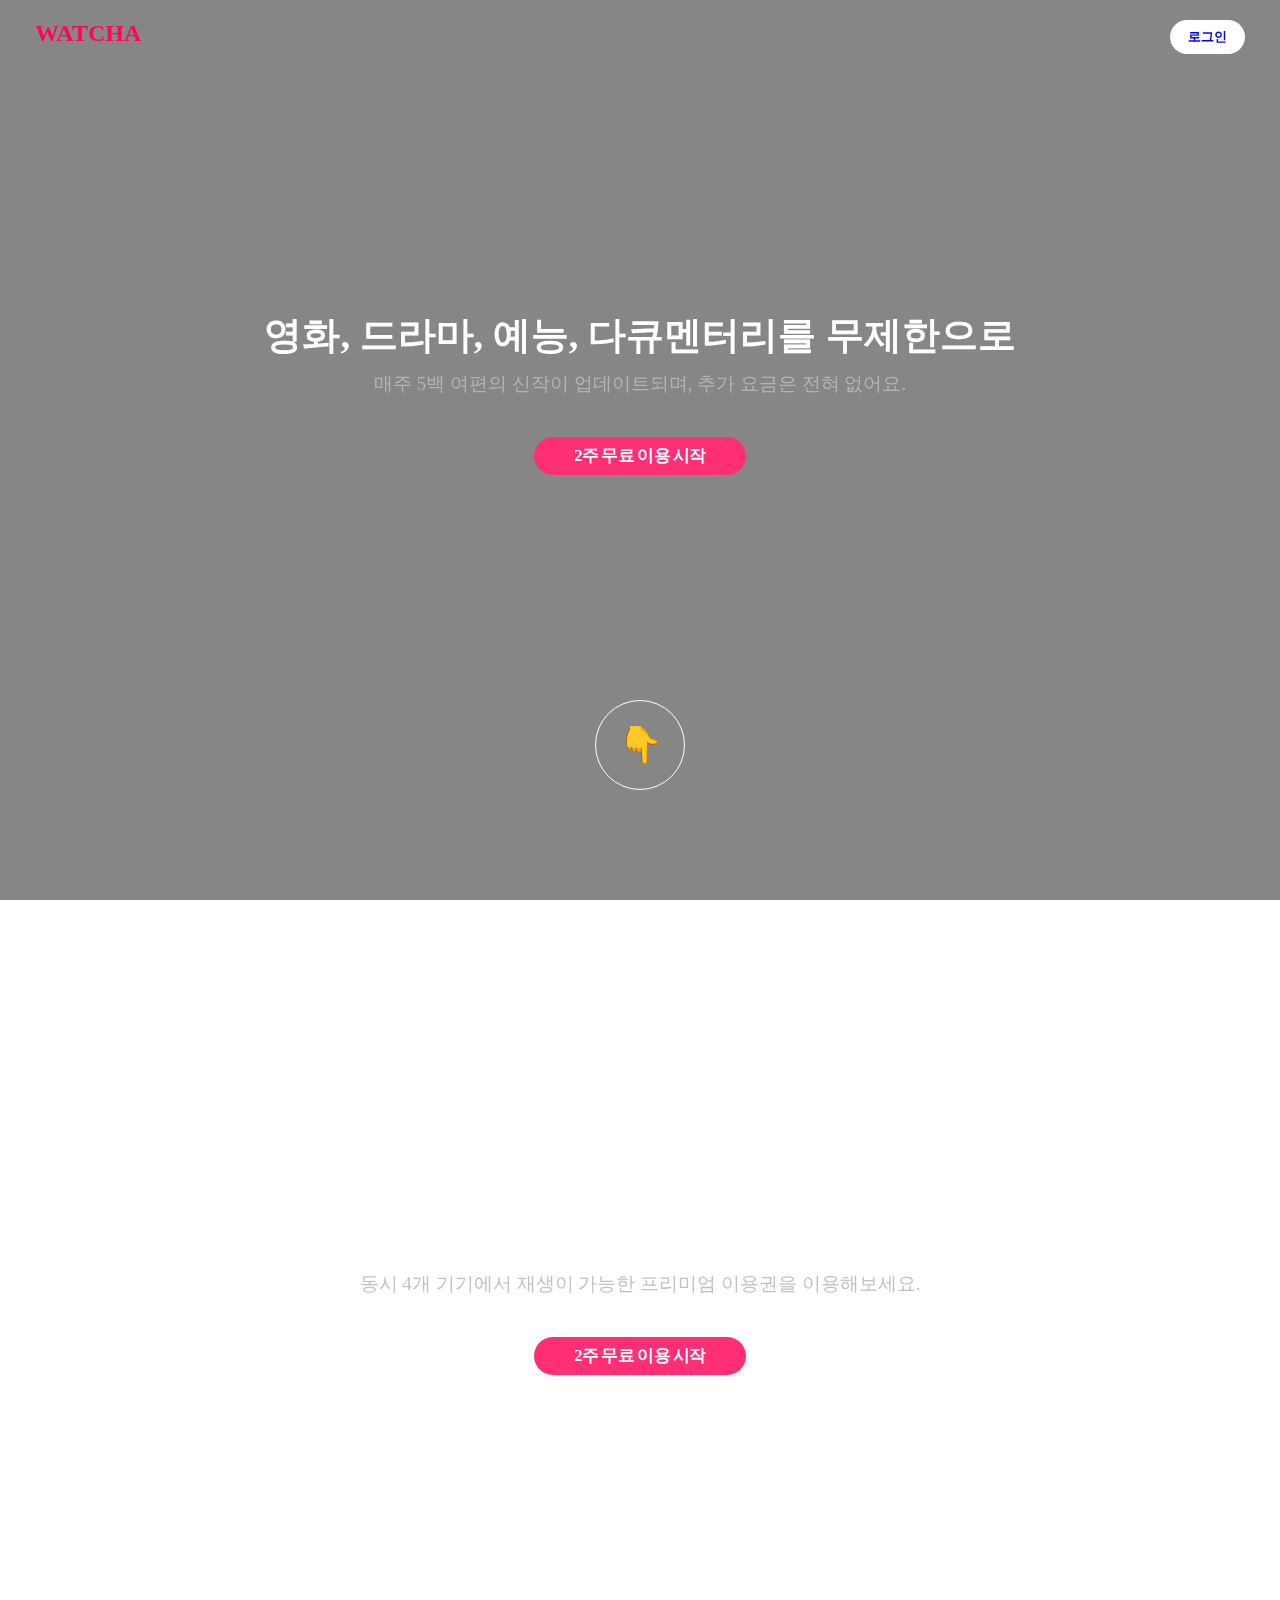
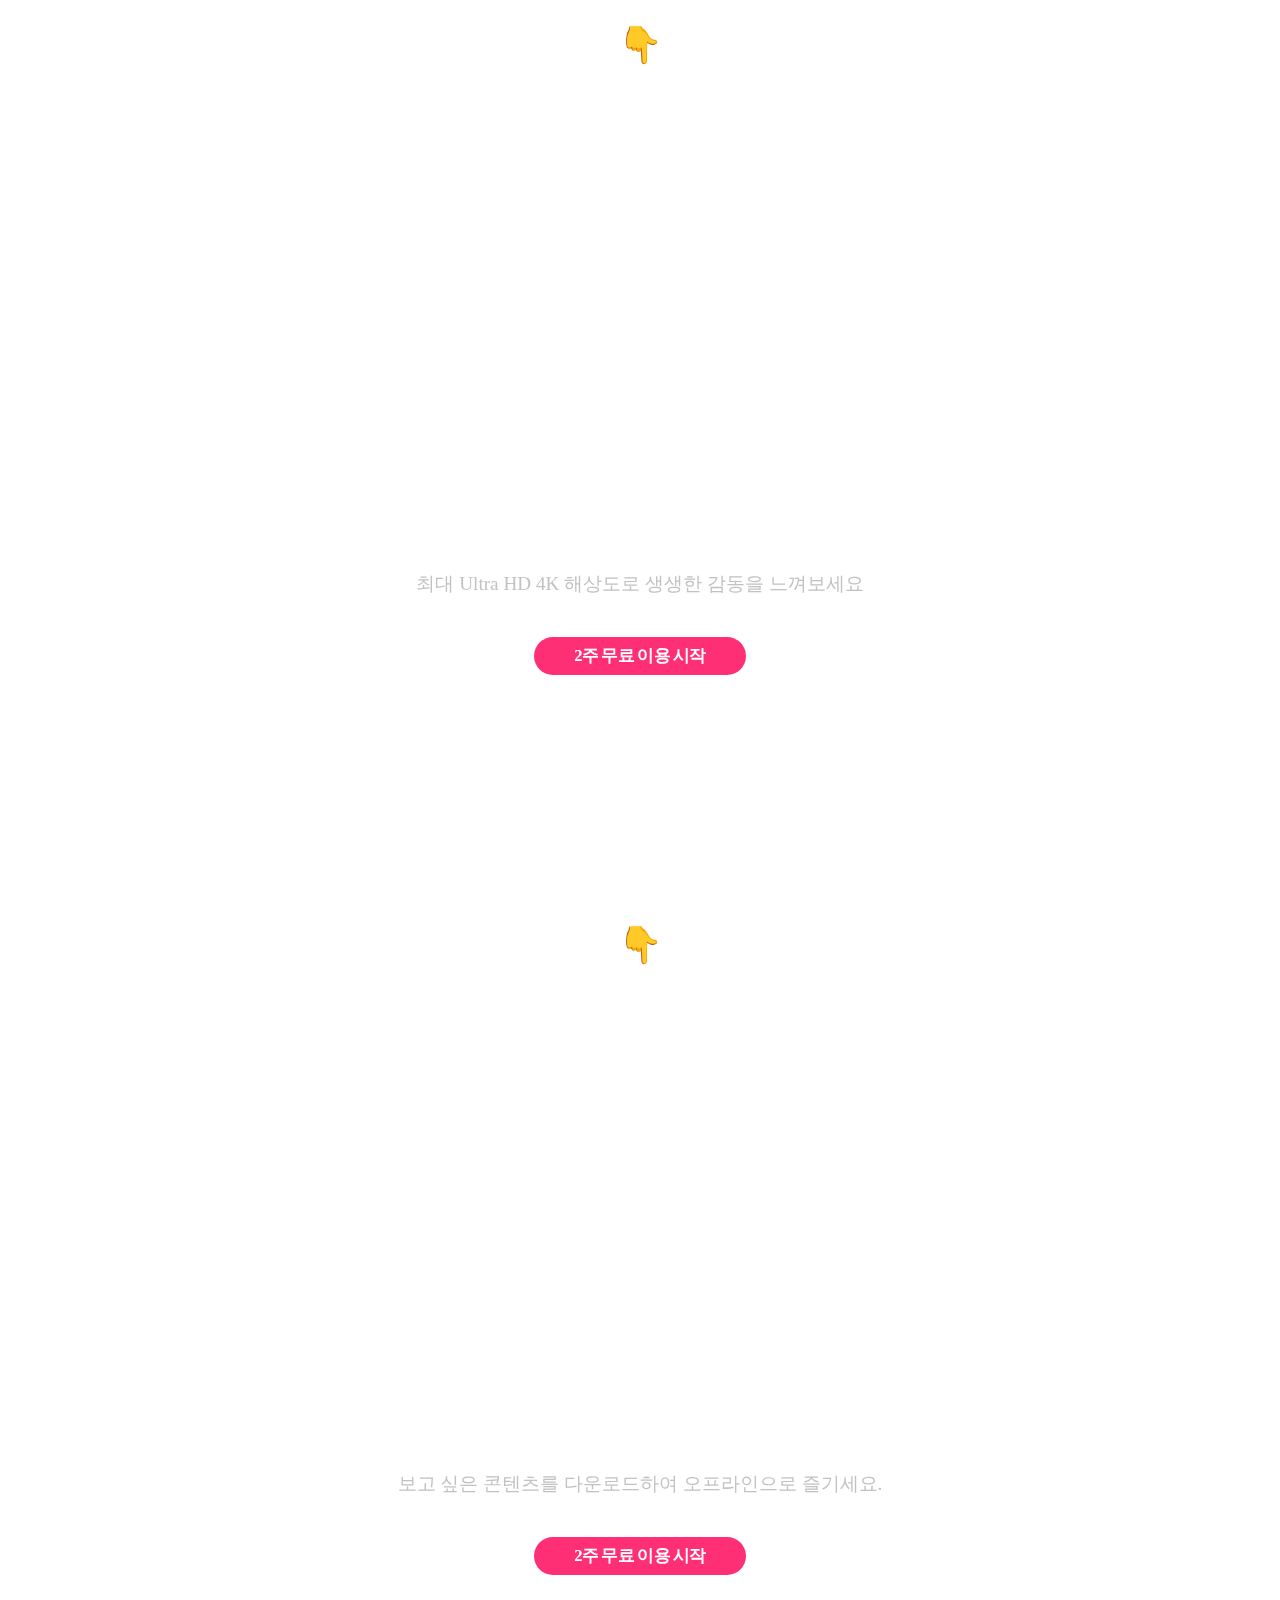
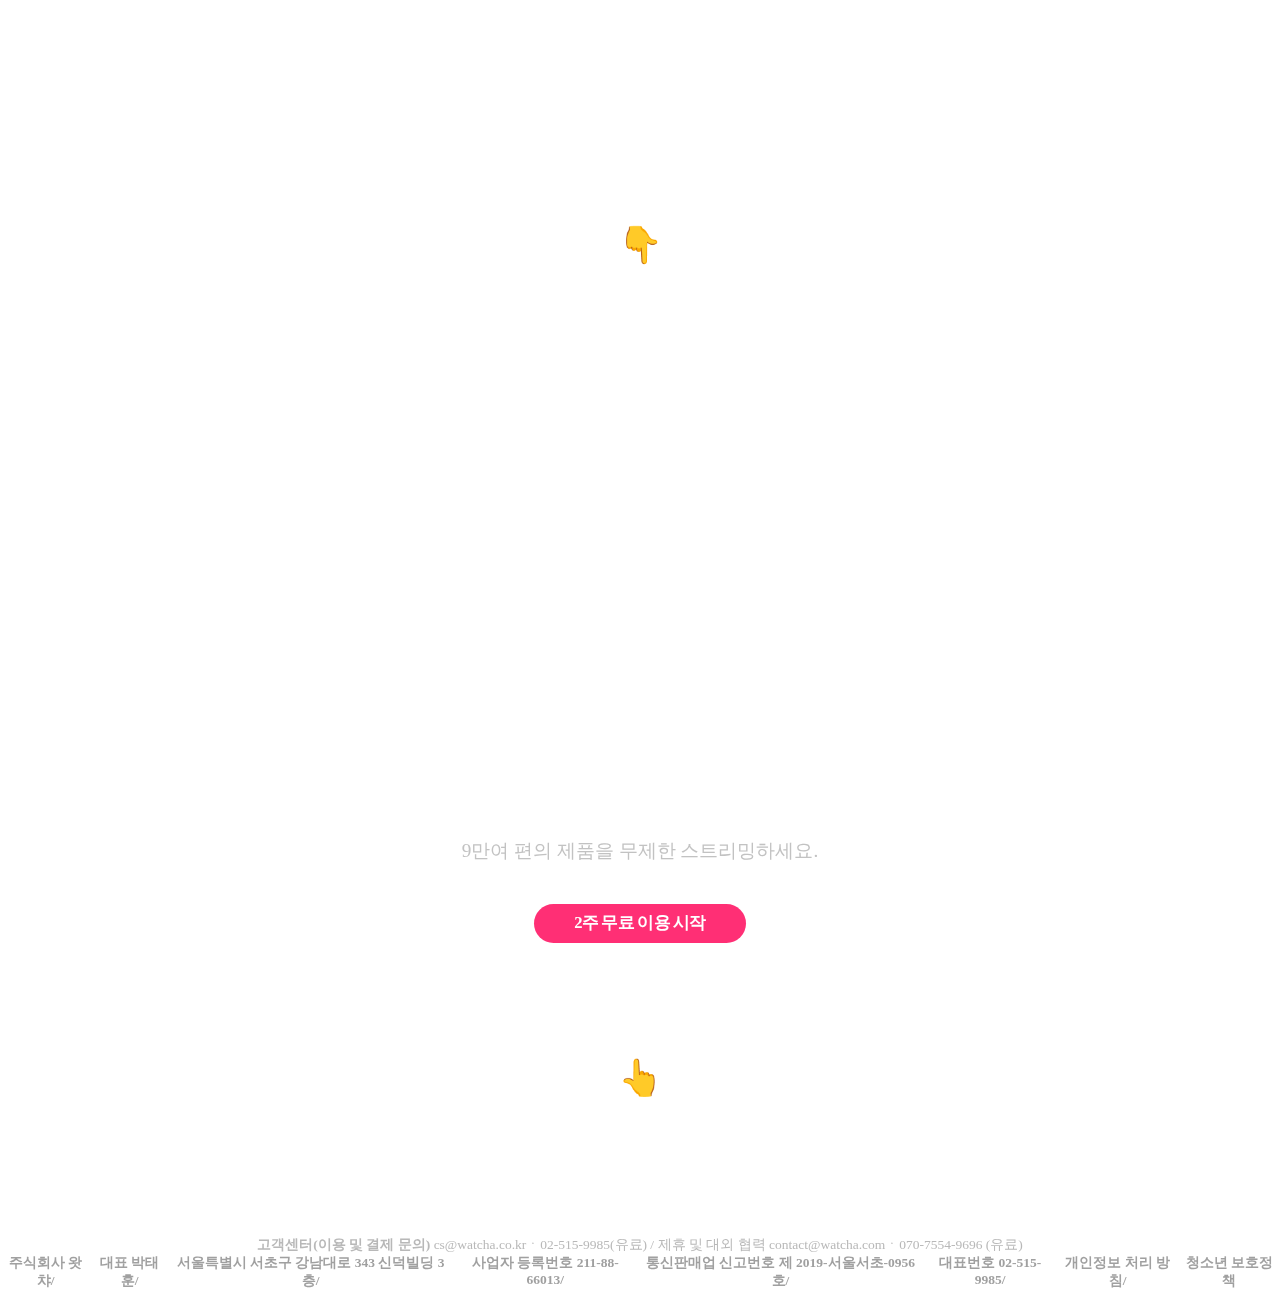
==== markUp(web accessibility)Practice/watcha/watcha(fullpage).html @ 6ade8b97 "watcha full page markup" ====
<!DOCTYPE html>
<html lang="en">
<head>
  <meta charset="UTF-8">
  <meta http-equiv="X-UA-Compatible" content="IE=edge">
  <meta name="viewport" content="width=device-width, initial-scale=1.0">
  <script src="//cdnjs.cloudflare.com/ajax/libs/jquery/3.2.1/jquery.min.js"></script>
  <link rel="stylesheet" href ="watcha.css">
  <title>Document</title>
</head>
<body>
  <header>
    <nav>
      <a href="watcha.html"><div class="logo">WATCHA</div></a>
      <a href="#"><div class="login">로그인</div></a>
    </nav>
  </header>
  <main>
    <div class="blackContainer"></div>
      <section class="first">
        <div class="comments">
          <div class="mainComment"><p>영화, 드라마, 예능, 다큐멘터리를 무제한으로</p></div>
          <div class="subComment"><p>매주 5백 여편의 신작이 업데이트되며, 추가 요금은 전혀 없어요.</p></div>
          <a href ="#"><div class="payment">2주 무료 이용 시작</div></a>
        </div>
        <button class="downBtn">👇</button>
      </section>
      <section class="second">
        <div class="comments">
          <div class="mainComment"><p>여럿이 함께, 하나의 이용권으로</p></div>
          <div class="subComment"><p>동시 4개 기기에서 재생이 가능한 프리미엄 이용권을 이용해보세요.</p></div>
          <a href ="#"><div class="payment">2주 무료 이용 시작</div></a>
        </div>
        <button class="downBtn">👇</button>
      </section>
      <section class="third">
        <div class="comments">
          <div class="mainComment"><p>이제 TV로 최고의 화질을 경험하세요</p></div>
          <div class="subComment"><p>최대 Ultra HD 4K 해상도로 생생한 감동을 느껴보세요</p></div>
          <a href ="#"><div class="payment">2주 무료 이용 시작</div></a>
        </div>
        <button class="downBtn">👇</button>
      </section>
      <section class="four">
        <div class="comments">
          <div class="mainComment"><p>이동 중에도 감상을 멈추지 마세요</p></div>
          <div class="subComment"><p>보고 싶은 콘텐츠를 다운로드하여 오프라인으로 즐기세요.</p></div>
          <a href ="#"><div class="payment">2주 무료 이용 시작</div></a>
        </div>
        <button class="downBtn">👇</button>
      </section>
      <section class="five">
        <div class="comments">
          <div class="mainComment"><p>스마트폰, 태블릿, TV, PC, 크롬캐스트, Android TV에서</p></div>
          <div class="subComment"><p>9만여 편의 제품을 무제한 스트리밍하세요.</p></div>
          <a href ="#"><div class="payment">2주 무료 이용 시작</div></a>
        </div>
        <button class="upBtn">👆</button>
      </section>
      <footer>
        <div class="customerCenter">
          <span><strong>고객센터(이용 및 결제 문의)</strong> cs@watcha.co.krㆍ02-515-9985(유료) /</span>
          <span></strong>제휴 및 대외 협력</strong> contact@watcha.comㆍ070-7554-9696 (유료)</span>
        </div>
        <div class="companyInfo">
          <ul>
            <li>주식회사 왓챠</li>
            <li>대표 박태훈</li>
            <li>서울특별시 서초구 강남대로 343 신덕빌딩 3층</li>
            <li>사업자 등록번호 211-88-66013</li>
            <li>통신판매업 신고번호 제 2019-서울서초-0956호</li>
            <li>대표번호 02-515-9985</li>
            <li>개인정보 처리 방침</li>
            <li>청소년 보호정책</li>
          </ul>
        </div>
      </footer>
  </main>
  <script src ="watcha.js"></script>
</body>
</html>
---- markUp(web accessibility)Practice/watcha/watcha.css ----
* { margin: 0px; }
header { 
  position: fixed;
  width: 100%;
  z-index: 11;
}
nav {
  display: flex;
  justify-content: space-between;
  padding: 0px 35px;
  margin-top: 20px;
  z-index: 11;
}
ul,li {
  margin:0px;
  padding: 0px;
}
a { text-decoration: none; }
a:visited { color: #000; }
.logo { font-size: 24px; font-weight: bold; color:#FF0558 }
.login { 
  width: 75px; 
  background-color: #fff; 
  padding: 8px 0px; 
  text-align: center;
  border-radius: 30px;
  font-size: 13px;
  font-weight: 900;
}

main {display: flex; flex-direction: column; width: 100%; height: 100%; position: relative;}
.blackContainer { background-color: #00000079; width: 100%; height: 100%; z-index: 10; position: fixed;}
section { height: 100vh; display: flex; align-items: center;}
.first { background: url("/img/img1.jpg") no-repeat center center ; background-size: cover; display: flex; flex-direction: column; justify-content: center; }
.second { background: url("/img/img2.jpg") no-repeat center center ; background-size: cover; display: flex; flex-direction: column; justify-content: center; }
.third { background: url("/img/img3.jpg") no-repeat center center ; background-size: cover; display: flex; flex-direction: column; justify-content: center; }
.four { background: url("/img/img4.jpg") no-repeat center center ; background-size: cover; display: flex; flex-direction: column; justify-content: center; }
.five { background: url("/img/img5.jpg") no-repeat center center ; background-size: cover; display: flex; flex-direction: column; justify-content: center; }

.comments { text-align: center; z-index: 15; margin-top: 200px;}
.mainComment { color:#fff; font-size: 3vw; font-weight: 600; margin-bottom: 10px;}
.subComment {color:#b9b9b9e0; font-size: 1.5vw; font-weight: 500; margin-bottom: 40px;}
.payment{ 
  display: inline-block;  background-color: #ff2f75;  margin: auto; min-width: 13.4vw; width: auto; font-size: 1.3vw; 
  font-weight: bold; white-space: nowrap; padding: 0px 1.6vw; color:#fff; border-radius: 2.1vw;
  letter-spacing:-0.06vw ; height: 3vw; line-height:3vw ;
} 
.downBtn { 
  width:10vh; 
  height:10vh; 
  text-align: center; 
  margin-top: 25vh;
  z-index: 11; 
  padding: 1vh; 
  background: none; 
  border:1px solid #fff; 
  border-radius: 50%;
  cursor:pointer;
  font-size: 4vh;
}  
.downBtn:hover { background-color: #80808081;}
.upBtn { 
  width:10vh;
  height:10vh; 
  text-align: center; 
  margin-top: 10vh; 
  z-index: 11; 
  padding: 1vh; 
  background: none; 
  border:1px solid #fff; 
  border-radius: 50%; 
  cursor:pointer;
  font-size: 4vh;
}
.upBtn:hover { background-color: #80808081;}
footer{ position: absolute; bottom:10px; width:100%; text-align: center; display: flex; flex-direction: column; z-index: 11;}
.customerCenter{ font-size: 1.5vh; color:rgba(161, 161, 161, 0.753);}
.companyInfo ul{ display: flex; list-style: none; justify-content: center;}
.companyInfo ul li { font-size: 1.5vh; color:rgba(99, 99, 99, 0.61); font-weight: bold;}
.companyInfo ul li::after { content:"/"; }
.companyInfo ul li:last-child::after { content:""; }
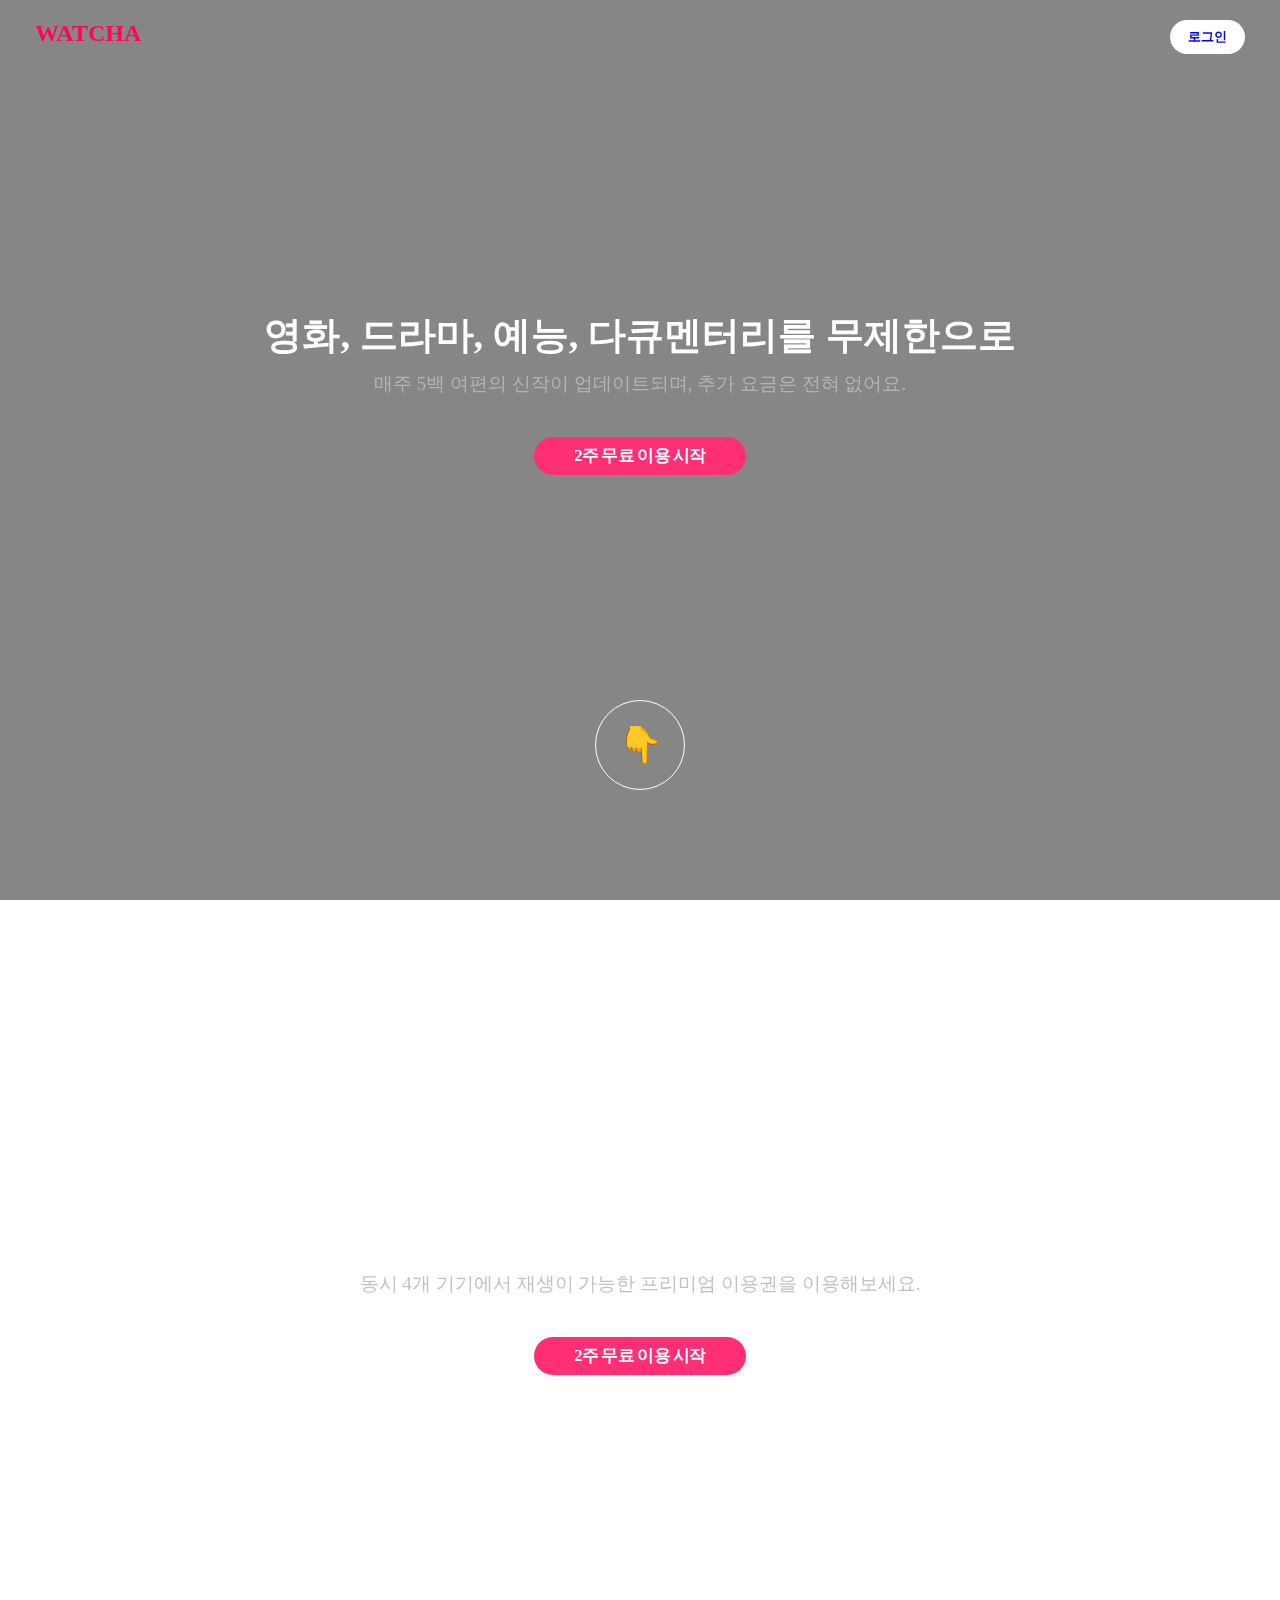
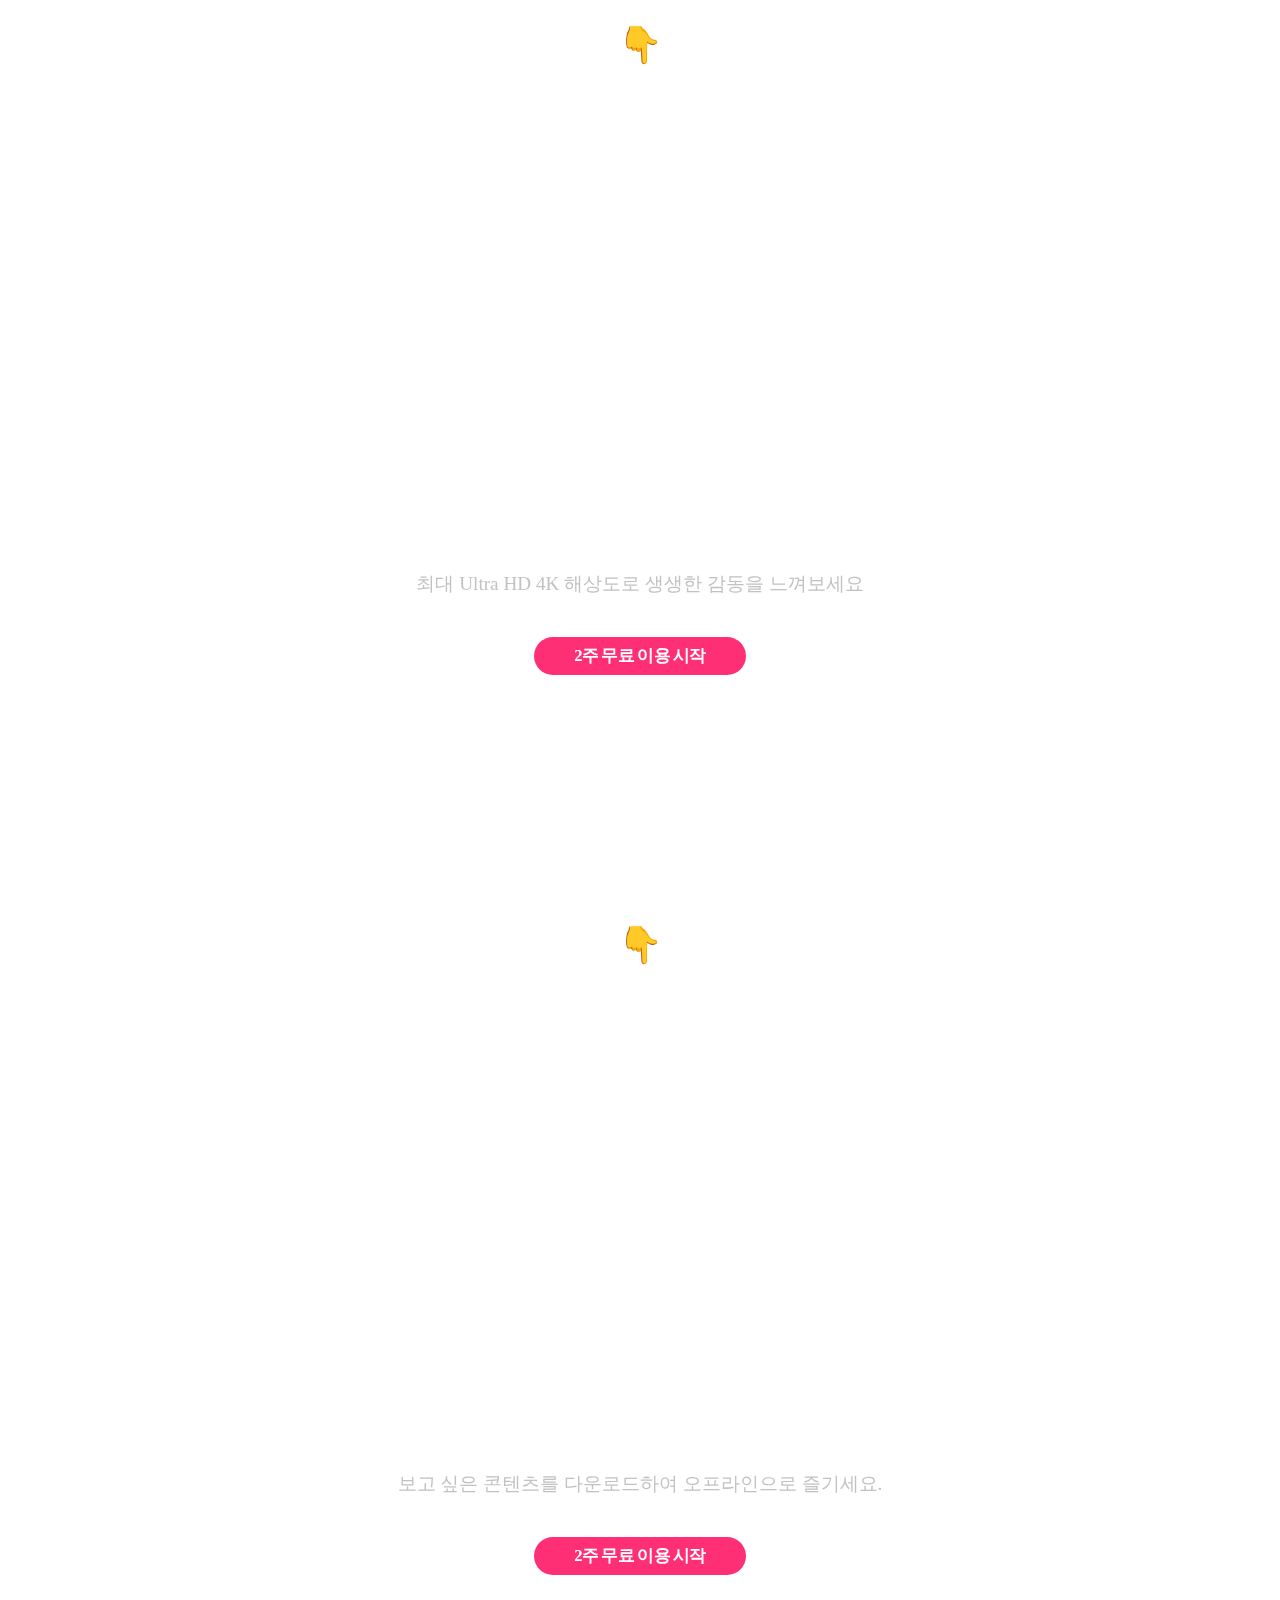
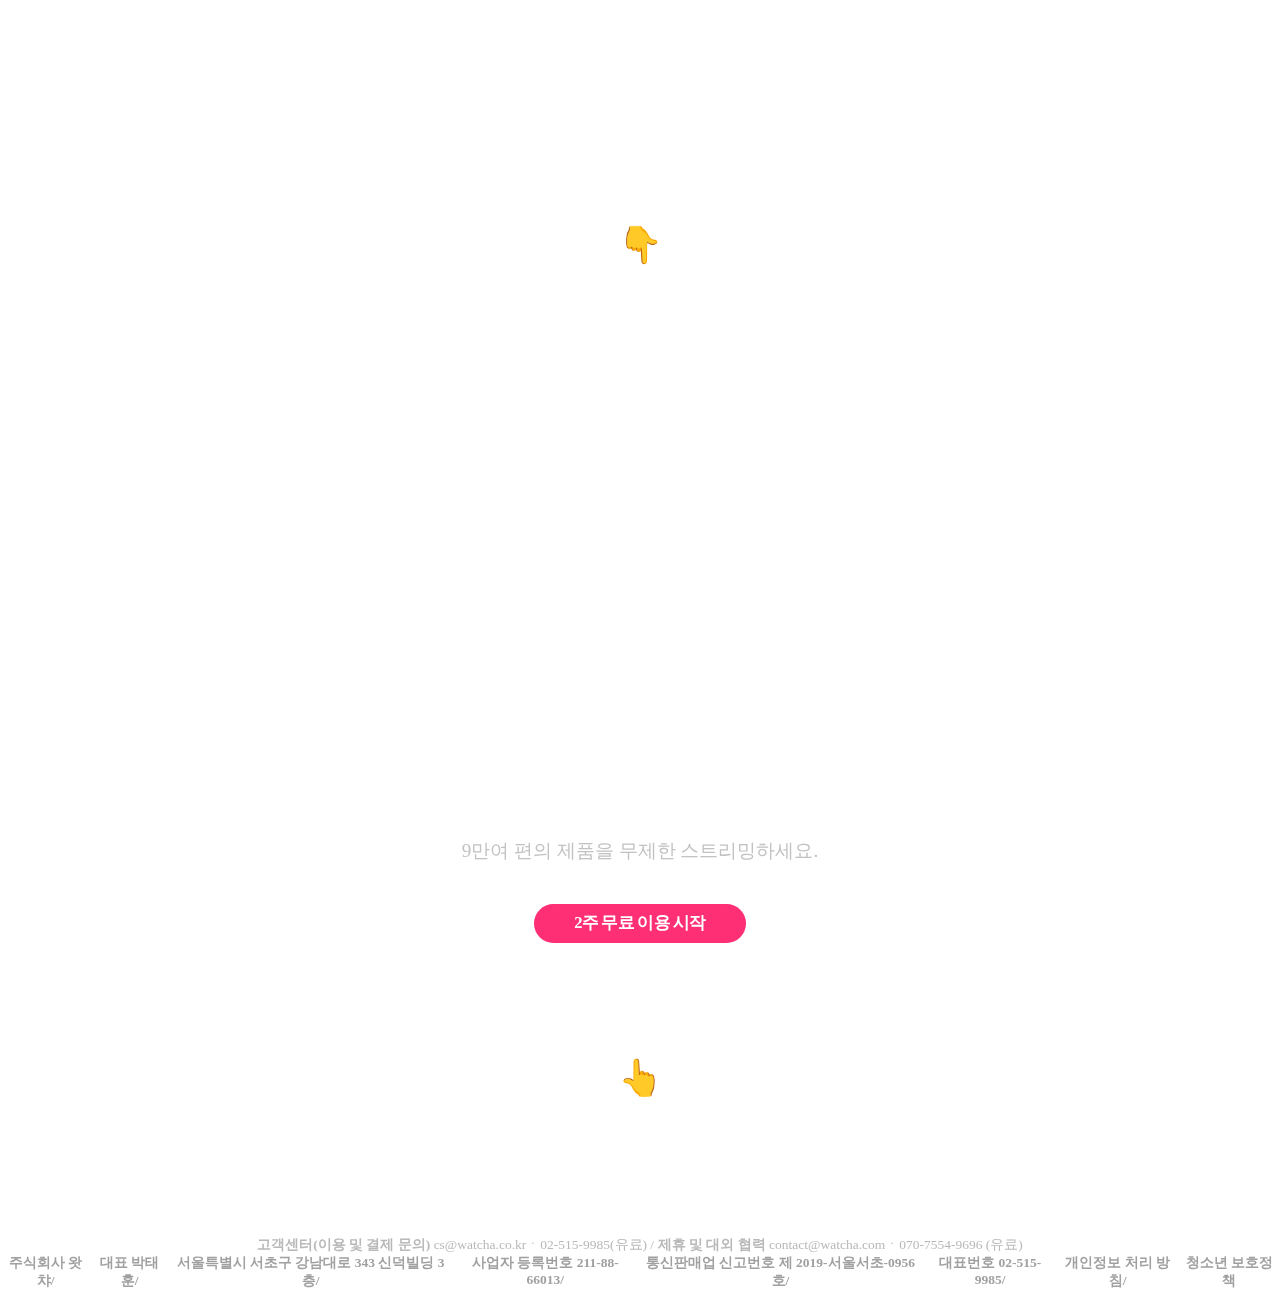
==== commit 1c7d51ea: "refactorings" ====
--- a/markUp(web accessibility)Practice/watcha/watcha(fullpage).html
+++ b/markUp(web accessibility)Practice/watcha/watcha(fullpage).html
@@ -11,7 +11,7 @@
 <body>
   <header>
     <nav>
-      <a href="watcha.html"><div class="logo">WATCHA</div></a>
+      <a href="watcha(fullpage).html"><div class="logo">WATCHA</div></a>
       <a href="#"><div class="login">로그인</div></a>
     </nav>
   </header>
@@ -60,7 +60,7 @@
       <footer>
         <div class="customerCenter">
           <span><strong>고객센터(이용 및 결제 문의)</strong> cs@watcha.co.krㆍ02-515-9985(유료) /</span>
-          <span></strong>제휴 및 대외 협력</strong> contact@watcha.comㆍ070-7554-9696 (유료)</span>
+          <span><strong>제휴 및 대외 협력</strong> contact@watcha.comㆍ070-7554-9696 (유료)</span>
         </div>
         <div class="companyInfo">
           <ul>
--- a/markUp(web accessibility)Practice/watcha/watcha.css
+++ b/markUp(web accessibility)Practice/watcha/watcha.css
@@ -1,4 +1,4 @@
-* { margin: 0px; }
+* { margin: 0; }
 header { 
   position: fixed;
   width: 100%;
@@ -7,13 +7,13 @@
 nav {
   display: flex;
   justify-content: space-between;
-  padding: 0px 35px;
+  padding: 0 35px;
   margin-top: 20px;
   z-index: 11;
 }
 ul,li {
-  margin:0px;
-  padding: 0px;
+  margin:0;
+  padding: 0;
 }
 a { text-decoration: none; }
 a:visited { color: #000; }
